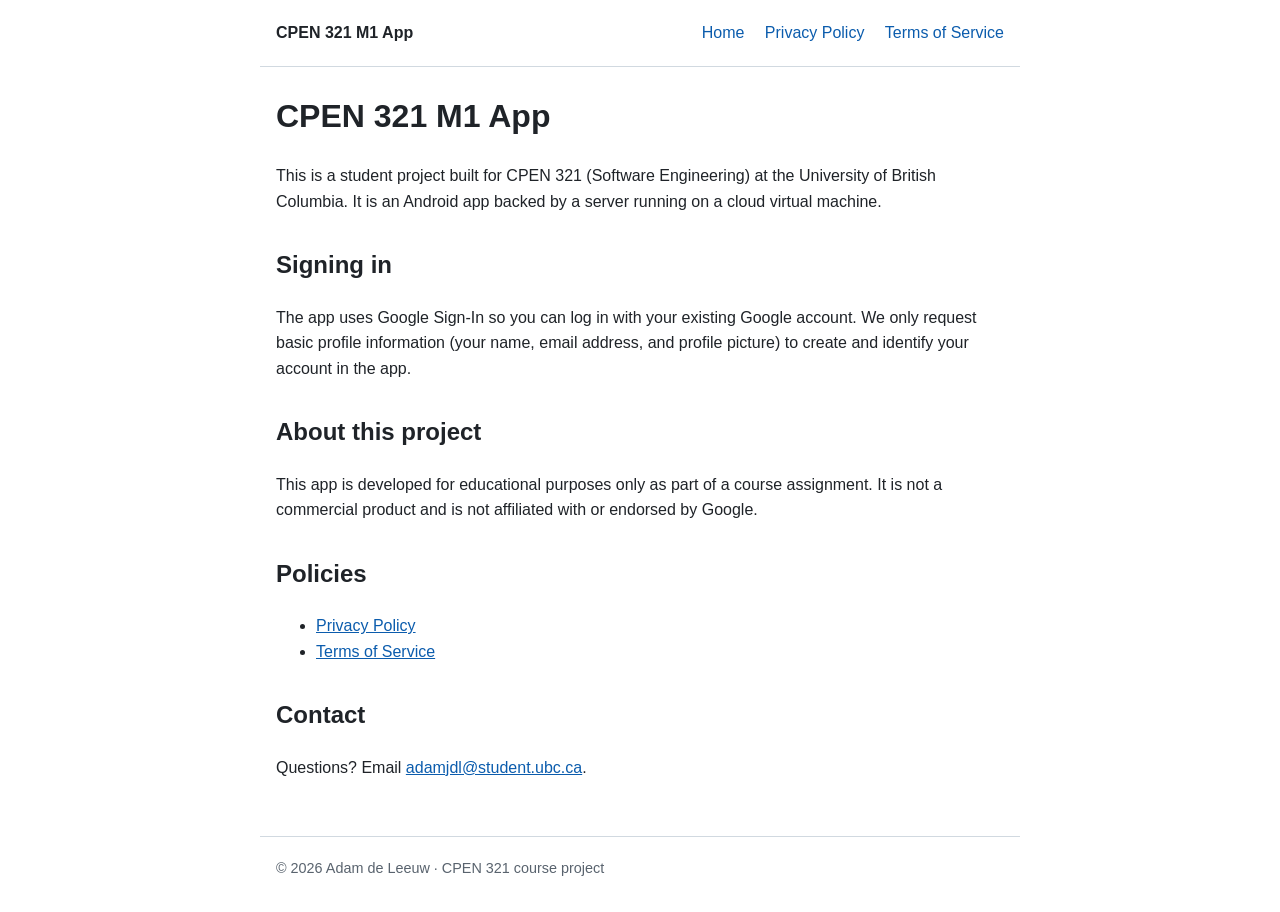
==== index.html @ 6faa8bd6 "Add privacy policy and terms of service pages" ====
<!DOCTYPE html>
<html lang="en">
<head>
  <meta charset="UTF-8">
  <meta name="viewport" content="width=device-width, initial-scale=1.0">
  <title>CPEN 321 M1 App</title>
  <meta name="description" content="Home page for the CPEN 321 M1 course project app.">
  <link rel="stylesheet" href="style.css">
</head>
<body>
  <header>
    <a class="brand" href="index.html">CPEN 321 M1 App</a>
    <nav>
      <a href="index.html">Home</a>
      <a href="privacy.html">Privacy Policy</a>
      <a href="terms.html">Terms of Service</a>
    </nav>
  </header>

  <main>
    <h1>CPEN 321 M1 App</h1>
    <p>
      This is a student project built for CPEN 321 (Software Engineering) at the
      University of British Columbia. It is an Android app backed by a server running
      on a cloud virtual machine.
    </p>

    <h2>Signing in</h2>
    <p>
      The app uses Google Sign-In so you can log in with your existing Google account.
      We only request basic profile information (your name, email address, and profile
      picture) to create and identify your account in the app.
    </p>

    <h2>About this project</h2>
    <p>
      This app is developed for educational purposes only as part of a course assignment.
      It is not a commercial product and is not affiliated with or endorsed by Google.
    </p>

    <h2>Policies</h2>
    <ul>
      <li><a href="privacy.html">Privacy Policy</a></li>
      <li><a href="terms.html">Terms of Service</a></li>
    </ul>

    <h2>Contact</h2>
    <p>Questions? Email <a href="mailto:adamjdl@student.ubc.ca">adamjdl@student.ubc.ca</a>.</p>
  </main>

  <footer>
    &copy; 2026 Adam de Leeuw &middot; CPEN 321 course project
  </footer>
</body>
</html>
---- style.css ----
:root {
  --bg: #ffffff;
  --text: #1f2328;
  --muted: #59636e;
  --accent: #0b5cad;
  --border: #d1d9e0;
}

@media (prefers-color-scheme: dark) {
  :root {
    --bg: #0d1117;
    --text: #e6edf3;
    --muted: #9198a1;
    --accent: #4493f8;
    --border: #30363d;
  }
}

* { box-sizing: border-box; }

body {
  margin: 0;
  background: var(--bg);
  color: var(--text);
  font-family: -apple-system, BlinkMacSystemFont, "Segoe UI", Roboto, Helvetica, Arial, sans-serif;
  line-height: 1.6;
}

header, main, footer {
  max-width: 760px;
  margin: 0 auto;
  padding: 0 16px;
}

header {
  display: flex;
  flex-wrap: wrap;
  align-items: center;
  justify-content: space-between;
  gap: 8px;
  padding-top: 20px;
  padding-bottom: 20px;
  border-bottom: 1px solid var(--border);
}

header .brand {
  font-weight: 700;
  color: var(--text);
  text-decoration: none;
}

nav a {
  margin-left: 16px;
  color: var(--accent);
  text-decoration: none;
}

nav a:first-child { margin-left: 0; }
nav a:hover { text-decoration: underline; }

main { padding-top: 24px; padding-bottom: 40px; }

h1 { margin-top: 0; }
h2 { margin-top: 32px; }

a { color: var(--accent); }

.muted { color: var(--muted); }

footer {
  padding-top: 20px;
  padding-bottom: 32px;
  border-top: 1px solid var(--border);
  color: var(--muted);
  font-size: 0.9em;
}
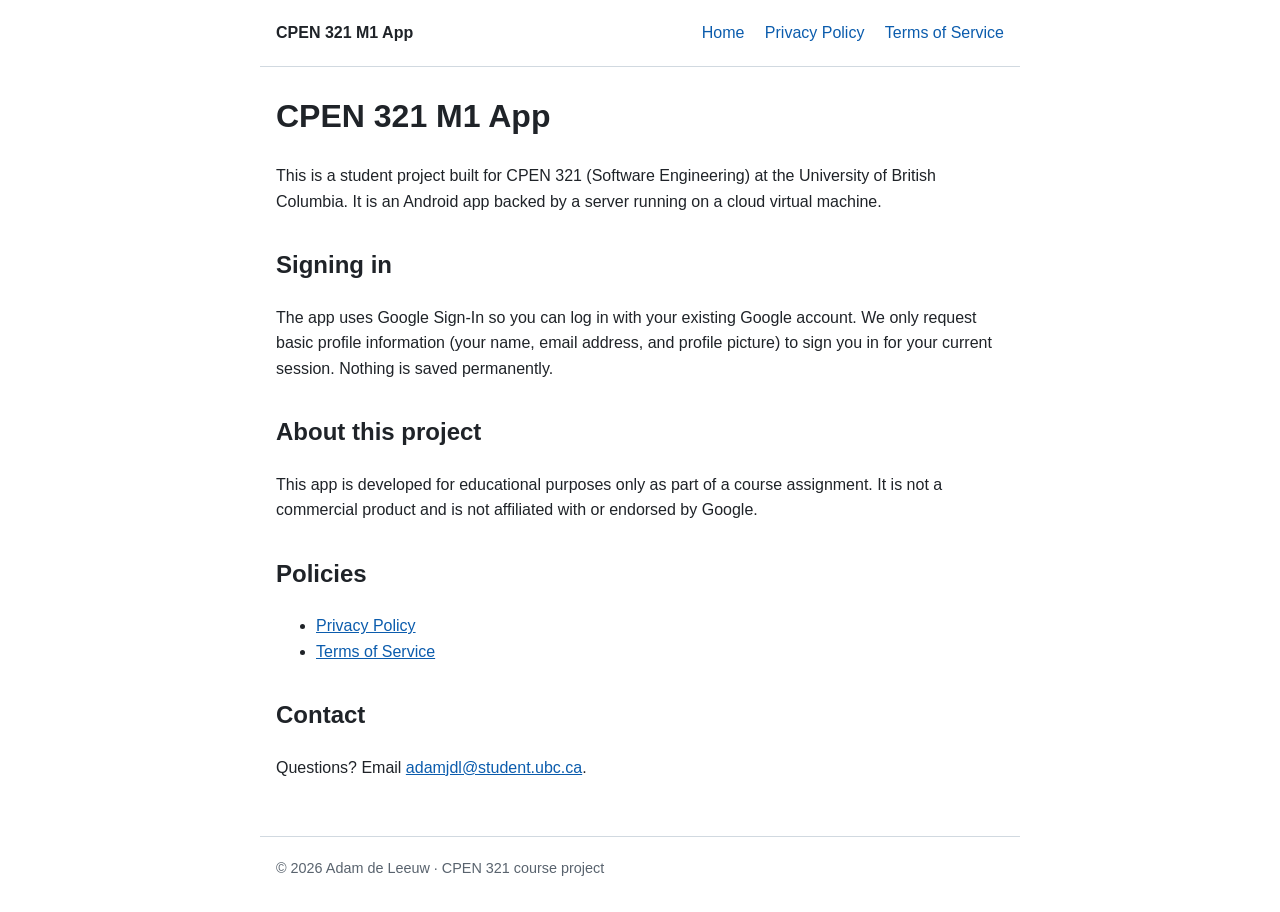
==== commit e2d1aad2: "Update policies" ====
--- a/index.html
+++ b/index.html
@@ -29,7 +29,7 @@
     <p>
       The app uses Google Sign-In so you can log in with your existing Google account.
       We only request basic profile information (your name, email address, and profile
-      picture) to create and identify your account in the app.
+      picture) to sign you in for your current session. Nothing is saved permanently.
     </p>
 
     <h2>About this project</h2>
